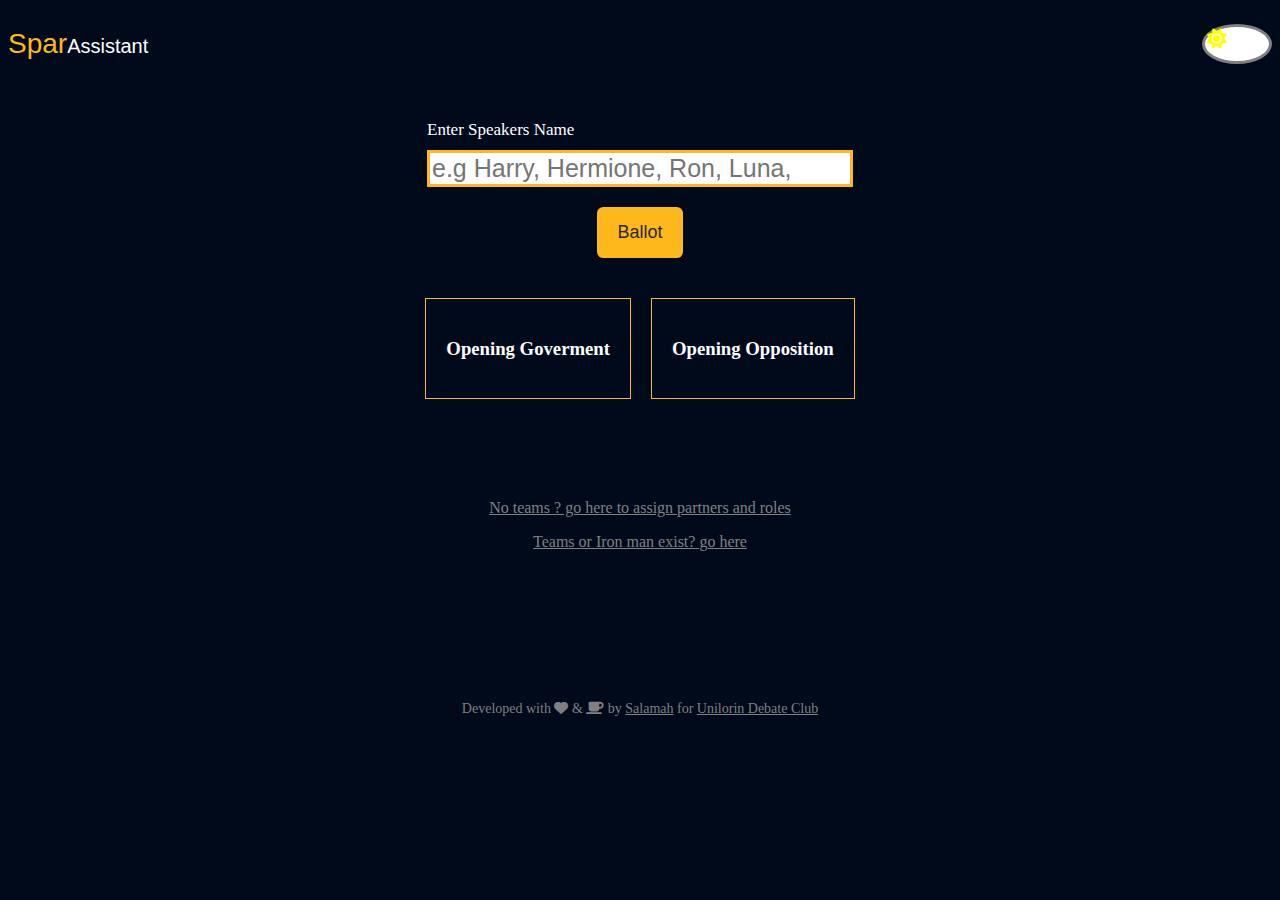
==== openinghalf.html @ 3b22afd3 "Add Feature/Opening-Half" ====
<!DOCTYPE html>
<html lang="en">
<head>
    <meta charset="UTF-8">
    <meta http-equiv="X-UA-Compatible" content="IE=edge">
    <meta name="viewport" content="width=device-width, initial-scale=1.0">
    <title>Spar Assistant | Makes BP debate Balloting Easy</title>
    <link rel="stylesheet" href="style.css">
    <link rel="stylesheet" href="https://cdnjs.cloudflare.com/ajax/libs/font-awesome/6.1.1/css/all.min.css">
</head>
<body>
    <main>
    <div class="logo">
<p class="spar"><span>Spar</span>Assistant</p>
<i class="fa-solid fa-sun light" id="light" ></i>
<i class="fa-solid fa-moon dark"  id="dark" style="display:none"></i>

</div>
<div class="container">
   <div class="form-field">
    <label for="Name">Enter Speakers Name</label><br>
    <div class="error"></div>
    <input type="text" id="input" class="input" placeholder="e.g Harry, Hermione, Ron, Luna, ">
   </div> 
   <button id="generate" class="btn">Ballot</button>
   <div class="results">
    <div class="og">
<h3>Opening Goverment</h3>
<ul id="og">
</ul>
    </div>
            <div class="oo">
                <h3>Opening Opposition</h3>
                <ul id="oo">
                </ul>
                    </div>
   </div>
   <div class="linkk">
    <a class="text" href="index.html" target="_blank">No teams ? go here to assign partners and roles</a>
   </div>
   <div class="link">
    <a class="text" href="partners.html" target="_blank">Teams or Iron man exist? go here</a>
   </div>
   <p class="hello">Developed with <i class="fa-solid fa-heart"></i> & <i class ="fa fa-coffee"></i> by <a href="https://salamah.netlify.app">Salamah</a> for 
    <a href="https://twitter.com/uIldc_">Unilorin Debate Club</a> </p>
</div>
    <script src="openinghalf.js"></script>
</body>
</html>
---- style.css ----
body{
    background-color:#000a1a;
    color:white; 
    transition: 2s;
}
span{
font-size: 28px;
color:#ffb81c;
}

.logo{
margin-bottom: 20px;
font-size:20px;
font-family: Arial, Helvetica, sans-serif;
display:flex;
}
.logo p{
flex:5;
}
/*Toggle*/

.dark{
border:1px solid red;
cursor:pointer;
width:60px;
height:30px;
color:white;
background-color: rgb(70, 69, 69);
border:3px solid grey;
margin: auto;
padding:2px;
border-radius: 50%;
}
.light{
    border:1px solid red;
    cursor:pointer;
    width:60px;
    height:30px;
    color:yellow;
    background-color: white;
    border:3px solid grey;
    margin: auto;
    padding:2px;
    border-radius: 50%;
    display:none;
    }
.container{
 display:flex;
 flex-direction: column;
 align-items: center;
 justify-content: center;
}
.form-field{
    margin:20px; 
}
.error, .error-two, .error-three{
    width:50%;
    background-color: red;
    color:white;
    text-align:center;
}
label{
    font-size: 17px;
}
.input{
   margin-top:10px;
   font-size:25px;
    width:26rem;
    border:3px solid #ffb81c;
}

.btn{
    border-radius:.4rem;
  outline:none;
  border:none;
  background-color:#ffb81c;
  color:rgb(41, 40, 40);
  padding:15px 20px;
  font-size: 18px;
  transition: .6s;
  cursor: pointer;
}
.btn:hover{
    color:#ffb81c;
    background-color:rgb(41, 40, 40);
}
.results{
    display: flex;
    margin:30px;
}
.og, .cg, .oo, .co{
    border:1px solid #ffb81c;
    margin:10px;
    padding:20px;
    transition: 1s;
}
.text{
    color:grey;
    cursor:pointer;
}
/*Partners*/
.partner{
    display:flex;
}
.first-element{
    flex:1;
}
.input-container{
    flex:1; 
}
.result{
    display:block;
    margin-right:100px ;
}
.ogov, .cgov, .oop, .cop{
    border:1px solid #ffb81c;
    margin:10px;
    padding:20px;
}
.instructions{
    width:300px;
    font-size:14px;
    color:grey;
}
.hello{
    margin-top:150px;
    font-size:14px;
    color:grey;
}
.hello a{
    color:grey;  
}
.linkk{
    margin-top: 60px;
}
.link{
    margin-top:1rem;
    cursor: pointer;
}
@media(max-width:768px){
    .results{
        display: block;
    }
  .form-field{
    margin:auto;
  }
  .btn{
    margin-top: 15px;
    margin-bottom: 30px;
  }
  .input{
    font-size:18px;
    width:300px;
  }
  /**/
  .partner{
    display:block;
  }
  .ogov, .cgov, .oop, .cop{
    padding:10px;
}
}
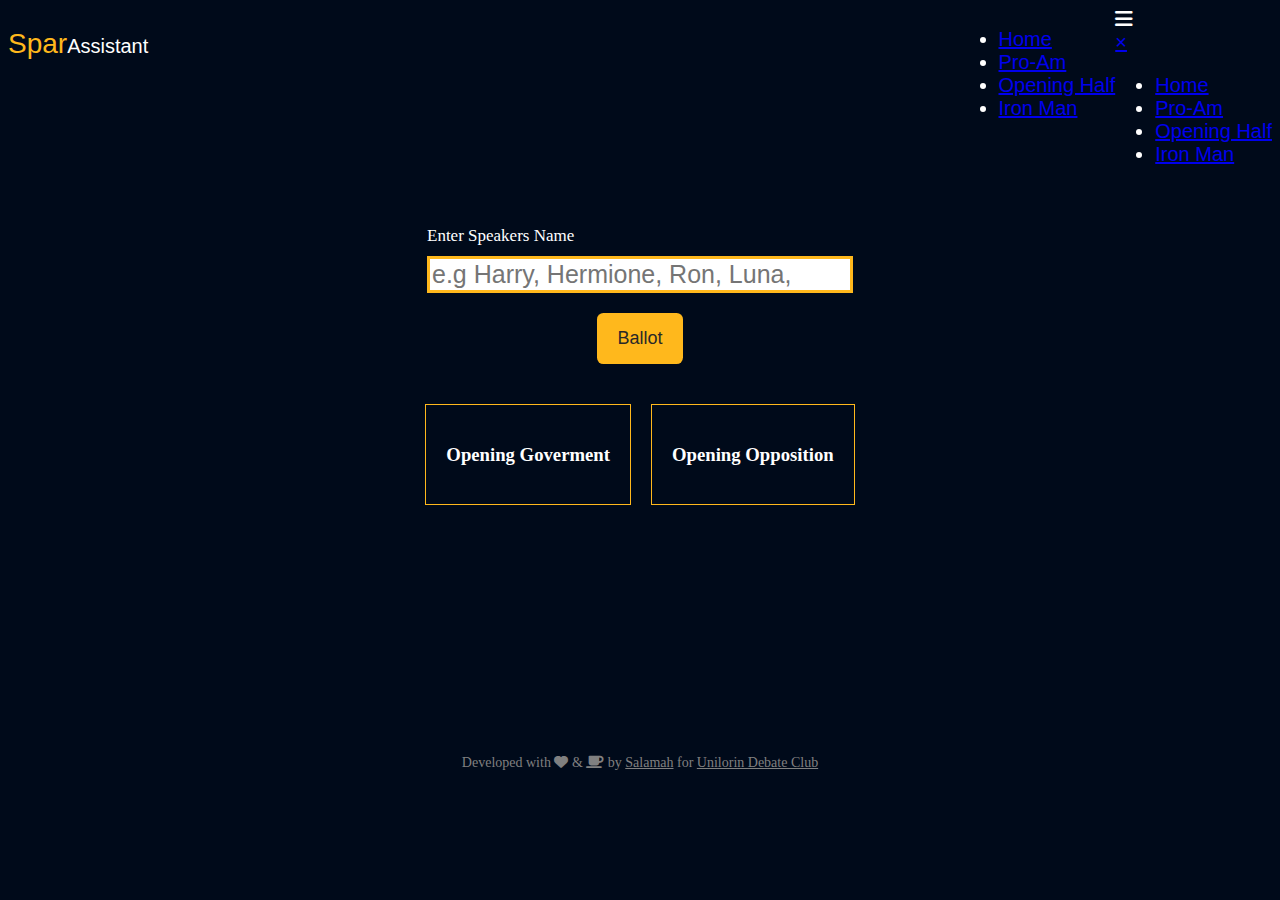
==== commit 4ef41bf0: "[feat] Create pro-am pairing" ====
--- a/openinghalf.html
+++ b/openinghalf.html
@@ -12,8 +12,32 @@
     <main>
     <div class="logo">
 <p class="spar"><span>Spar</span>Assistant</p>
-<i class="fa-solid fa-sun light" id="light" ></i>
-<i class="fa-solid fa-moon dark"  id="dark" style="display:none"></i>
+<!-- <i class="fa-solid fa-sun light" id="light" ></i>
+<i class="fa-solid fa-moon dark"  id="dark" style="display:none"></i> -->
+<!--Desktop menu-->
+<div class="menu">
+    <ul>
+       <li><a href="index.html">Home</a></li>
+       <li><a href="proam.html">Pro-Am</a></li>
+       <li><a href="openinghalf.html">Opening Half</a></li>
+       <li><a href="partners.html">Iron Man</a></li>
+   </ul>
+     </div><!--Desktop Menu ends-->
+             <!--Mobile menu-->
+            
+         
+       <div class="mobile-menu" >
+           <i class="fa fa-bars" id="menu-open"></i>
+           <div class="menu-expand" id="menu-expand">
+           <a href="#"  id="menu-close"> &times; </a>
+       <ul>
+           <li class="menu-item"><a href="index.html">Home</a></li>
+           <li class="menu-item"><a href="proam.html">Pro-Am</a></li>
+           <li class="menu-item"><a href="openinghalf.html">Opening Half</a></li>
+           <li class="menu-item"><a href="partners.html">Iron Man</a></li>
+       </ul>
+   </div>
+       </div><!--Mobile Menu ends-->
 
 </div>
 <div class="container">
@@ -36,11 +60,11 @@
                     </div>
    </div>
    <div class="linkk">
-    <a class="text" href="index.html" target="_blank">No teams ? go here to assign partners and roles</a>
+    <!-- <a class="text" href="index.html" target="_blank">No teams ? go here to assign partners and roles</a>
    </div>
    <div class="link">
     <a class="text" href="partners.html" target="_blank">Teams or Iron man exist? go here</a>
-   </div>
+   </div> -->
    <p class="hello">Developed with <i class="fa-solid fa-heart"></i> & <i class ="fa fa-coffee"></i> by <a href="https://salamah.netlify.app">Salamah</a> for 
     <a href="https://twitter.com/uIldc_">Unilorin Debate Club</a> </p>
 </div>
